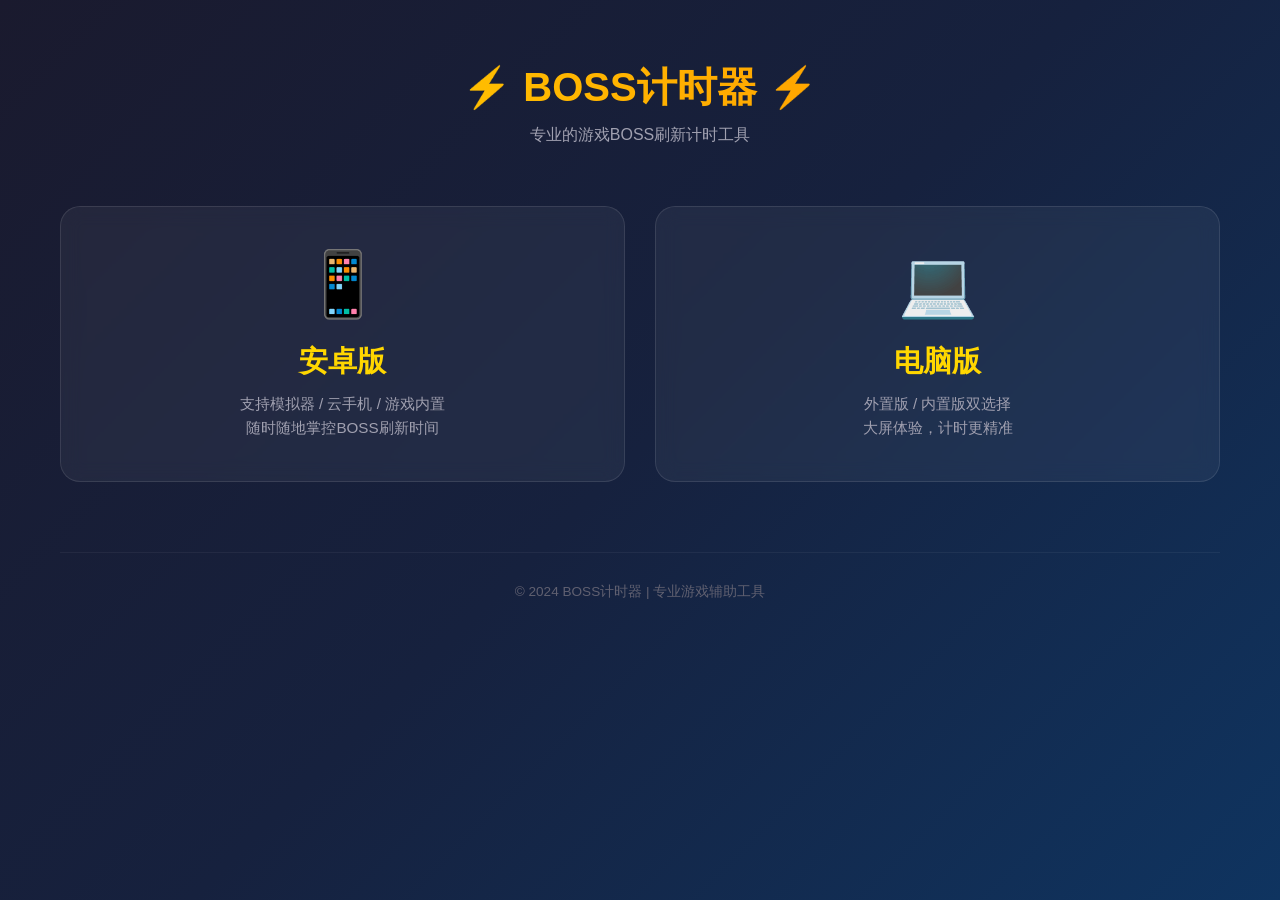
==== index.html @ 6706f5af "创建程序" ====
<!DOCTYPE html>
<html lang="zh-CN">
<head>
  <meta charset="UTF-8">
  <meta name="viewport" content="width=device-width, initial-scale=1.0">
  <title>BOSS计时器 - 专业游戏计时工具</title>
  <link rel="stylesheet" href="style.css">
</head>
<body>
  <div class="container">
    <header class="header">
      <h1>⚡ BOSS计时器 ⚡</h1>
      <p>专业的游戏BOSS刷新计时工具</p>
    </header>

    <main>
      <div class="platform-cards">
        <a href="android.html" class="platform-card">
          <span class="platform-icon">📱</span>
          <h2>安卓版</h2>
          <p>支持模拟器 / 云手机 / 游戏内置<br>随时随地掌控BOSS刷新时间</p>
        </a>

        <a href="pc.html" class="platform-card">
          <span class="platform-icon">💻</span>
          <h2>电脑版</h2>
          <p>外置版 / 内置版双选择<br>大屏体验，计时更精准</p>
        </a>
      </div>
    </main>

    <footer class="footer">
      <p>© 2024 BOSS计时器 | 专业游戏辅助工具</p>
    </footer>
  </div>

  <script src="script.js"></script>
</body>
</html>
---- style.css ----
* {
  margin: 0;
  padding: 0;
  box-sizing: border-box;
}

body {
  font-family: -apple-system, BlinkMacSystemFont, 'Segoe UI', 'PingFang SC', 'Microsoft YaHei', sans-serif;
  background: linear-gradient(135deg, #1a1a2e 0%, #16213e 50%, #0f3460 100%);
  min-height: 100vh;
  color: #fff;
  overflow-x: hidden;
}

.container {
  max-width: 1200px;
  margin: 0 auto;
  padding: 20px;
}

.header {
  text-align: center;
  padding: 40px 20px 30px;
}

.header h1 {
  font-size: 2.5rem;
  background: linear-gradient(90deg, #ffd700, #ff8c00, #ffd700);
  background-size: 200% auto;
  -webkit-background-clip: text;
  -webkit-text-fill-color: transparent;
  background-clip: text;
  animation: shine 3s linear infinite;
  margin-bottom: 10px;
}

@keyframes shine {
  to {
    background-position: 200% center;
  }
}

.header p {
  color: #a0a0b0;
  font-size: 1rem;
}

.back-btn {
  display: inline-flex;
  align-items: center;
  gap: 8px;
  color: #ffd700;
  text-decoration: none;
  font-size: 1rem;
  padding: 10px 20px;
  border: 1px solid rgba(255, 215, 0, 0.3);
  border-radius: 25px;
  transition: all 0.3s ease;
  margin-bottom: 20px;
  background: rgba(255, 215, 0, 0.05);
}

.back-btn:hover {
  background: rgba(255, 215, 0, 0.15);
  border-color: rgba(255, 215, 0, 0.5);
  transform: translateX(-3px);
}

.platform-cards {
  display: grid;
  grid-template-columns: repeat(2, 1fr);
  gap: 30px;
  padding: 30px 0;
}

.platform-card {
  background: rgba(255, 255, 255, 0.05);
  border: 1px solid rgba(255, 255, 255, 0.1);
  border-radius: 20px;
  padding: 40px 30px;
  text-align: center;
  text-decoration: none;
  color: #fff;
  transition: all 0.3s ease;
  backdrop-filter: blur(10px);
  position: relative;
  overflow: hidden;
}

.platform-card::before {
  content: '';
  position: absolute;
  top: 0;
  left: -100%;
  width: 100%;
  height: 100%;
  background: linear-gradient(90deg, transparent, rgba(255, 255, 255, 0.1), transparent);
  transition: left 0.5s ease;
}

.platform-card:hover::before {
  left: 100%;
}

.platform-card:hover {
  transform: translateY(-5px);
  border-color: rgba(255, 215, 0, 0.5);
  box-shadow: 0 20px 40px rgba(255, 215, 0, 0.15);
}

.platform-icon {
  font-size: 4rem;
  margin-bottom: 20px;
  display: block;
}

.platform-card h2 {
  font-size: 1.8rem;
  margin-bottom: 10px;
  color: #ffd700;
}

.platform-card p {
  color: #a0a0b0;
  font-size: 0.95rem;
  line-height: 1.6;
}

.version-section {
  margin-bottom: 40px;
}

.version-title {
  font-size: 1.5rem;
  color: #ffd700;
  margin-bottom: 20px;
  display: flex;
  align-items: center;
  gap: 10px;
}

.version-title::before {
  content: '';
  width: 4px;
  height: 24px;
  background: linear-gradient(180deg, #ffd700, #ff8c00);
  border-radius: 2px;
}

.version-cards {
  display: grid;
  grid-template-columns: repeat(2, 1fr);
  gap: 25px;
}

.version-card {
  background: rgba(255, 255, 255, 0.05);
  border: 1px solid rgba(255, 255, 255, 0.1);
  border-radius: 16px;
  padding: 25px;
  transition: all 0.3s ease;
}

.version-card:hover {
  border-color: rgba(255, 215, 0, 0.4);
  transform: translateY(-3px);
}

.version-card h3 {
  font-size: 1.3rem;
  margin-bottom: 15px;
  color: #fff;
  display: flex;
  align-items: center;
  gap: 10px;
}

.version-card .badge {
  font-size: 0.75rem;
  padding: 3px 10px;
  border-radius: 12px;
  background: rgba(255, 215, 0, 0.2);
  color: #ffd700;
  font-weight: normal;
}

.screenshot {
  width: 100%;
  border-radius: 10px;
  margin-bottom: 15px;
  border: 1px solid rgba(255, 255, 255, 0.1);
  background: #000;
  aspect-ratio: 16/9;
  object-fit: cover;
}

.download-btn {
  display: inline-flex;
  align-items: center;
  justify-content: center;
  gap: 8px;
  width: 100%;
  padding: 14px 24px;
  background: linear-gradient(135deg, #ffd700, #ff8c00);
  color: #1a1a2e;
  text-decoration: none;
  border-radius: 12px;
  font-weight: 600;
  font-size: 1rem;
  transition: all 0.3s ease;
  border: none;
  cursor: pointer;
}

.download-btn:hover {
  transform: scale(1.02);
  box-shadow: 0 10px 30px rgba(255, 215, 0, 0.3);
}

.download-btn:active {
  transform: scale(0.98);
}

.game-list {
  display: grid;
  grid-template-columns: repeat(2, 1fr);
  gap: 20px;
  margin-top: 20px;
}

.game-item {
  background: rgba(255, 255, 255, 0.05);
  border: 1px solid rgba(255, 255, 255, 0.1);
  border-radius: 14px;
  padding: 12px 16px;
  display: flex;
  align-items: center;
  gap: 12px;
  transition: all 0.3s ease;
}

.game-item:hover {
  border-color: rgba(255, 215, 0, 0.4);
  transform: translateY(-2px);
}

.game-icon {
  width: 40px;
  height: 40px;
  display: flex;
  align-items: center;
  justify-content: center;
  background: rgba(255, 215, 0, 0.1);
  border-radius: 10px;
  flex-shrink: 0;
  overflow: hidden;
}

.game-icon img {
  width: 100%;
  height: 100%;
  object-fit: cover;
  border-radius: 10px;
}

.game-info {
  flex: 1;
  min-width: 0;
  display: flex;
  align-items: center;
  gap: 12px;
}

.game-info h4 {
  font-size: 0.95rem;
  margin: 0;
  color: #fff;
  white-space: nowrap;
  overflow: hidden;
  text-overflow: ellipsis;
  flex: 1;
}

.game-download-btn {
  display: inline-flex;
  align-items: center;
  gap: 5px;
  padding: 8px 16px;
  background: linear-gradient(135deg, #ffd700, #ff8c00);
  color: #1a1a2e;
  text-decoration: none;
  border-radius: 8px;
  font-size: 0.85rem;
  font-weight: 600;
  transition: all 0.3s ease;
  border: none;
  cursor: pointer;
}

.game-download-btn:hover {
  transform: scale(1.05);
  box-shadow: 0 5px 15px rgba(255, 215, 0, 0.3);
}

.modal {
  display: none;
  position: fixed;
  top: 0;
  left: 0;
  width: 100%;
  height: 100%;
  background: rgba(0, 0, 0, 0.8);
  z-index: 1000;
  align-items: center;
  justify-content: center;
  padding: 20px;
  backdrop-filter: blur(5px);
}

.modal.active {
  display: flex;
}

.modal-content {
  background: #1a1a2e;
  border: 1px solid rgba(255, 255, 255, 0.1);
  border-radius: 16px;
  max-width: 800px;
  width: 100%;
  max-height: 85vh;
  overflow-y: auto;
  animation: modalIn 0.3s ease;
}

@keyframes modalIn {
  from {
    opacity: 0;
    transform: scale(0.9);
  }
  to {
    opacity: 1;
    transform: scale(1);
  }
}

.modal-header {
  display: flex;
  justify-content: space-between;
  align-items: center;
  padding: 20px 25px;
  border-bottom: 1px solid rgba(255, 255, 255, 0.1);
  position: sticky;
  top: 0;
  background: #1a1a2e;
  z-index: 1;
}

.modal-header h3 {
  color: #ffd700;
  font-size: 1.3rem;
}

.modal-close {
  width: 36px;
  height: 36px;
  border-radius: 50%;
  background: rgba(255, 255, 255, 0.1);
  border: none;
  color: #fff;
  font-size: 1.2rem;
  cursor: pointer;
  display: flex;
  align-items: center;
  justify-content: center;
  transition: all 0.3s ease;
}

.modal-close:hover {
  background: rgba(255, 255, 255, 0.2);
  transform: rotate(90deg);
}

.modal-body {
  padding: 25px;
}

.footer {
  text-align: center;
  padding: 30px 20px;
  color: #606070;
  font-size: 0.85rem;
  border-top: 1px solid rgba(255, 255, 255, 0.05);
  margin-top: 40px;
}

@media (max-width: 768px) {
  .header h1 {
    font-size: 1.8rem;
  }

  .platform-cards {
    grid-template-columns: 1fr;
    gap: 20px;
    padding: 20px 0;
  }

  .platform-card {
    padding: 30px 20px;
  }

  .platform-icon {
    font-size: 3rem;
  }

  .platform-card h2 {
    font-size: 1.4rem;
  }

  .version-cards {
    grid-template-columns: 1fr;
    gap: 20px;
  }

  .game-list {
    grid-template-columns: 1fr;
  }

  .container {
    padding: 15px;
  }

  .header {
    padding: 25px 15px 20px;
  }

  .version-title {
    font-size: 1.2rem;
  }
}

@media (max-width: 480px) {
  .header h1 {
    font-size: 1.5rem;
  }

  .version-card {
    padding: 18px;
  }

  .game-item {
    padding: 15px;
  }

  .game-icon {
    width: 56px;
    height: 56px;
    font-size: 2.5rem;
  }

  .modal-header {
    padding: 15px 20px;
  }

  .modal-body {
    padding: 20px;
  }
}
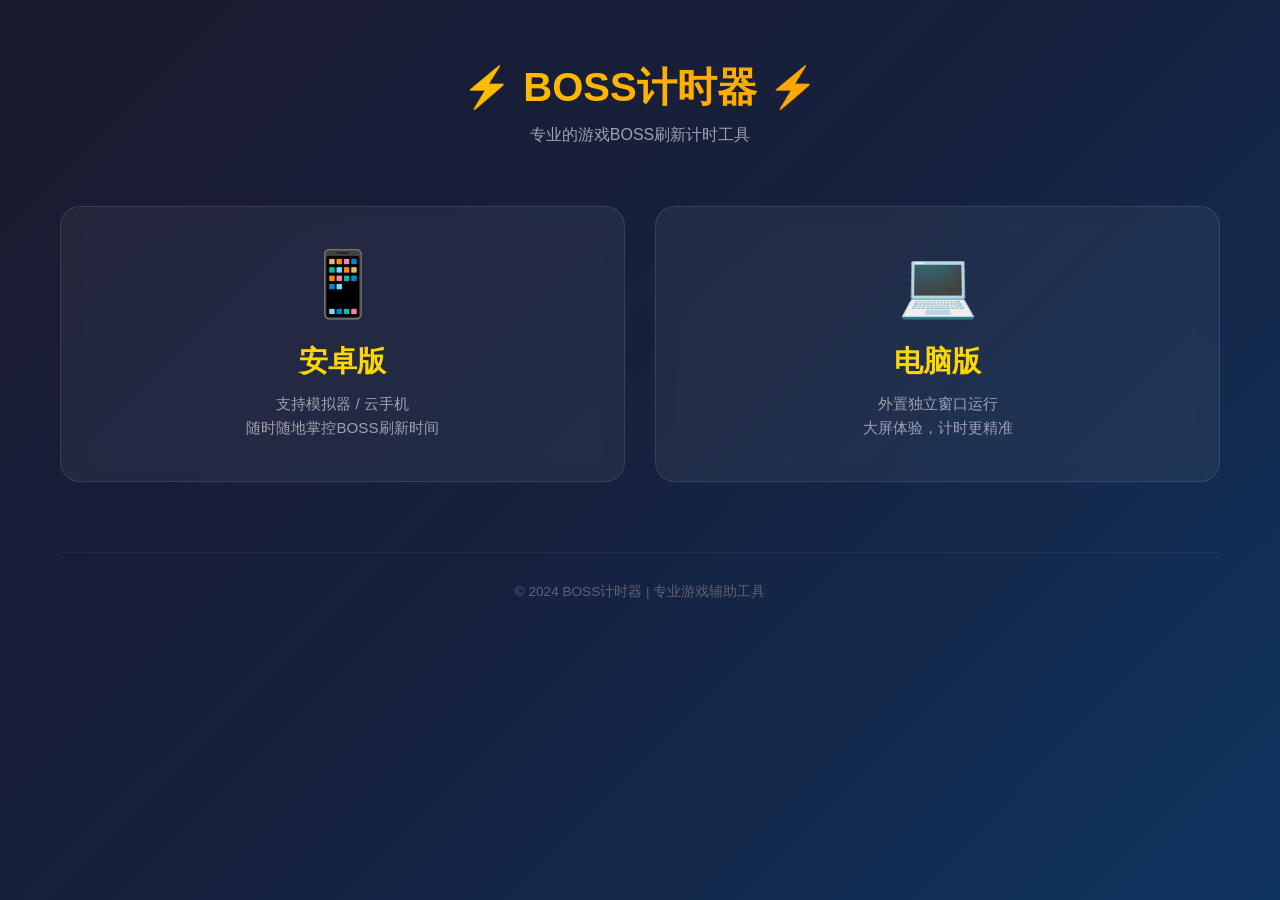
==== commit aaf31a3a: "去掉内置版本" ====
--- a/index.html
+++ b/index.html
@@ -18,13 +18,13 @@
         <a href="android.html" class="platform-card">
           <span class="platform-icon">📱</span>
           <h2>安卓版</h2>
-          <p>支持模拟器 / 云手机 / 游戏内置<br>随时随地掌控BOSS刷新时间</p>
+          <p>支持模拟器 / 云手机<br>随时随地掌控BOSS刷新时间</p>
         </a>
 
         <a href="pc.html" class="platform-card">
           <span class="platform-icon">💻</span>
           <h2>电脑版</h2>
-          <p>外置版 / 内置版双选择<br>大屏体验，计时更精准</p>
+          <p>外置独立窗口运行<br>大屏体验，计时更精准</p>
         </a>
       </div>
     </main>
--- a/style.css
+++ b/style.css
@@ -212,6 +212,17 @@
   cursor: pointer;
 }
 
+.download-row {
+  display: flex;
+  gap: 12px;
+  align-items: center;
+}
+
+.download-row .download-btn {
+  width: auto;
+  flex: 1;
+}
+
 .download-btn:hover {
   transform: scale(1.02);
   box-shadow: 0 10px 30px rgba(255, 215, 0, 0.3);
@@ -421,6 +432,11 @@
     gap: 20px;
   }
 
+  .download-row {
+    flex-direction: column;
+    gap: 10px;
+  }
+
   .game-list {
     grid-template-columns: 1fr;
   }
